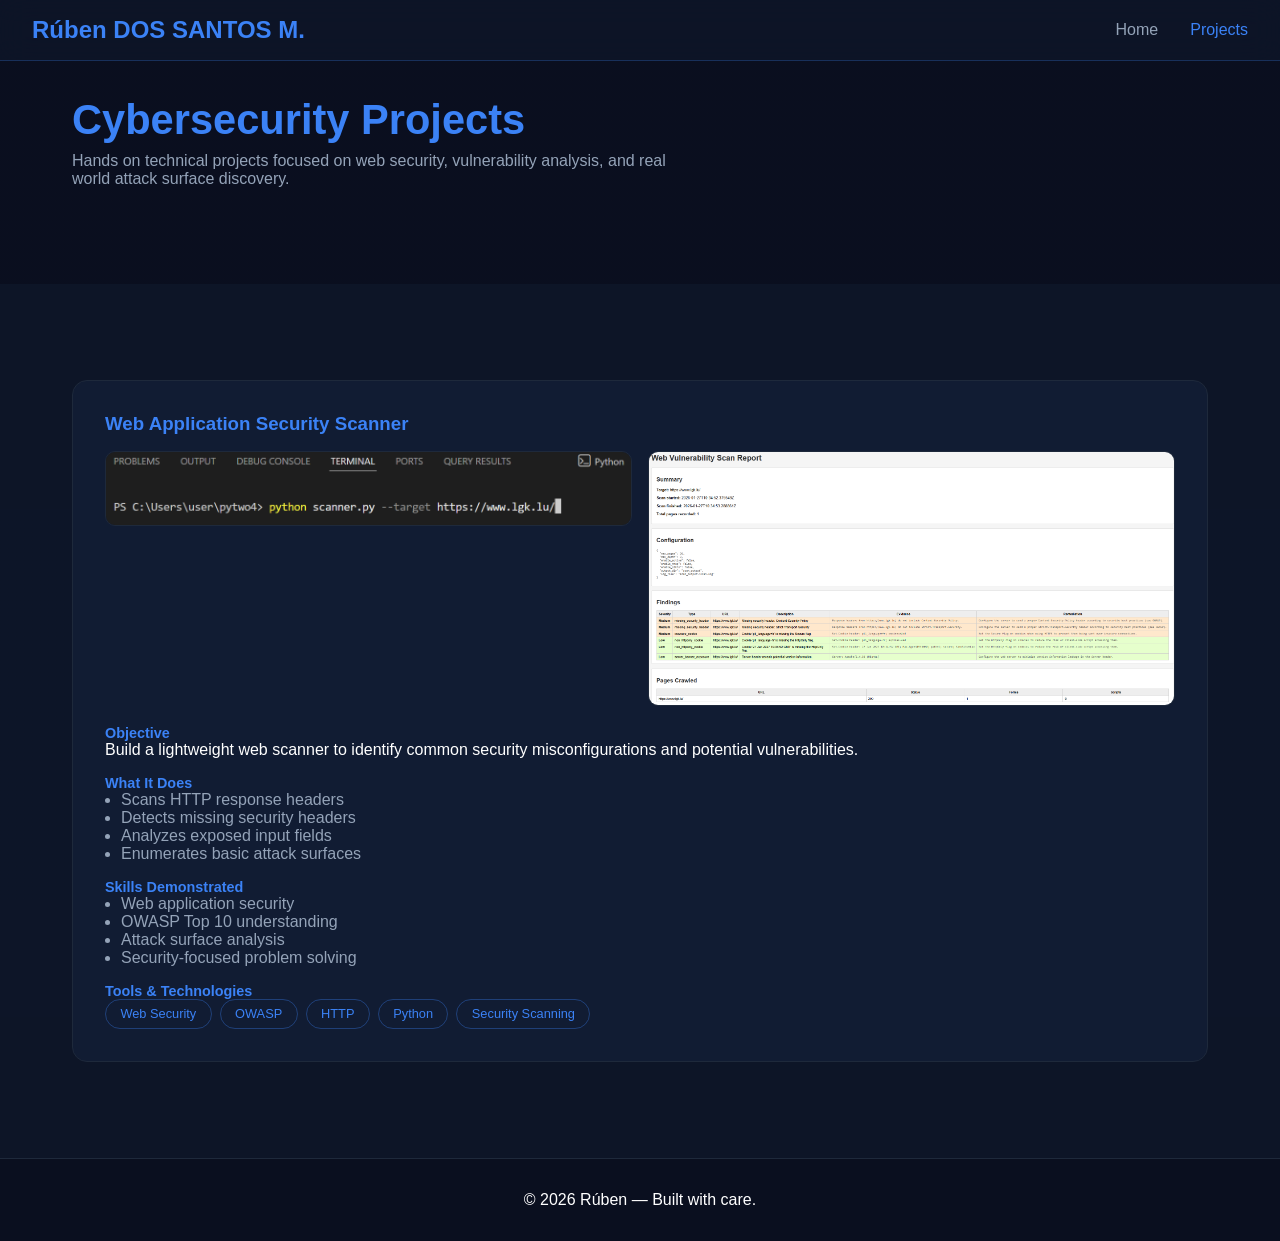
==== projects.html @ 2e5fa5c5 "Update projects.html" ====
<!DOCTYPE html>
<html lang="en">
<head>
    <meta charset="UTF-8" />
    <meta name="viewport" content="width=device-width, initial-scale=1.0" />
    <title>Projects – Rúben DOS SANTOS M.</title>
    <link rel="stylesheet" href="styles.css" />
</head>

<body>
    <!-- NAVIGATION -->
    <nav class="navbar">
        <div class="nav-container">
            <h2 class="logo">Rúben DOS SANTOS M.</h2>

            <div class="hamburger">
                <span></span>
                <span></span>
                <span></span>
            </div>

            <ul class="nav-menu">
                <li><a href="index.html">Home</a></li>
                <li><a href="projects.html" class="active">Projects</a></li>
            </ul>
        </div>
    </nav>

    <!-- PROJECT PAGE -->
    <div class="project-page">

        <!-- PAGE HEADER -->
        <section class="section project-header">
            <div class="container">
                <h1>Cybersecurity Projects</h1>
                <p>
                    Hands on technical projects focused on web security,
                    vulnerability analysis, and real world attack surface discovery.
                </p>
            </div>
        </section>

        <!-- PROJECTS -->
        <section class="section section-alt">
            <div class="container">
                <div class="projects-grid">

                    <!-- WEB SCANNER PROJECT -->
                    <div class="project-card">
                        <h3>Web Application Security Scanner</h3>

                        <div class="project-images">
                            <img src="./ScanCommand.png" alt="Scan command">
                            <img src="./ScanResult.png" alt="Scanner output">
                        </div>

                        <div class="project-section">
                            <h4>Objective</h4>
                            <p>
                                Build a lightweight web scanner to identify common
                                security misconfigurations and potential vulnerabilities.
                            </p>
                        </div>

                        <div class="project-section">
                            <h4>What It Does</h4>
                            <ul>
                                <li>Scans HTTP response headers</li>
                                <li>Detects missing security headers</li>
                                <li>Analyzes exposed input fields</li>
                                <li>Enumerates basic attack surfaces</li>
                            </ul>
                        </div>

                        <div class="project-section">
                            <h4>Skills Demonstrated</h4>
                            <ul>
                                <li>Web application security</li>
                                <li>OWASP Top 10 understanding</li>
                                <li>Attack surface analysis</li>
                                <li>Security-focused problem solving</li>
                            </ul>
                        </div>

                        <div class="project-section">
                            <h4>Tools & Technologies</h4>
                            <div class="tags">
                                <span class="tag">Web Security</span>
                                <span class="tag">OWASP</span>
                                <span class="tag">HTTP</span>
                                <span class="tag">Python</span>
                                <span class="tag">Security Scanning</span>
                            </div>
                        </div>
                    </div>

                </div>
            </div>
        </section>
    </div>

    <footer>
        <p>© 2026 Rúben — Built with care.</p>
    </footer>

    <script src="script.js"></script>
</body>
</html>
---- styles.css ----
/* RESET */
* {
    margin: 0;
    padding: 0;
    box-sizing: border-box;
}

/* THEME */
:root {
    --primary-bg: #0a0f1f;
    --secondary-bg: #0f172a;
    --card-bg: #111c33;
    --accent-color: #3b82f6;
    --accent-hover: #60a5fa;
    --text-primary: #ffffff;
    --text-secondary: #94a3b8;
    --border-color: #1e293b;
}

body {
    font-family: -apple-system, BlinkMacSystemFont, "Segoe UI", Roboto, Arial;
    background: var(--primary-bg);
    color: var(--text-primary);
}

/* CONTAINER */
.container {
    max-width: 1200px;
    margin: auto;
    padding: 0 2rem;
}

/* NAVBAR */
.navbar {
    position: fixed;
    width: 100%;
    background: rgba(15, 23, 42, 0.7);
    backdrop-filter: blur(14px);
    border-bottom: 1px solid rgba(59, 130, 246, 0.25);
    z-index: 1000;
}

.nav-container {
    display: flex;
    justify-content: space-between;
    align-items: center;
    padding: 1rem 2rem;
}

.logo {
    color: var(--accent-color);
}

.nav-menu {
    list-style: none;
    display: flex;
    gap: 2rem;
}

.nav-menu a {
    color: var(--text-secondary);
    text-decoration: none;
}

.nav-menu a.active,
.nav-menu a:hover {
    color: var(--accent-color);
}

/* HAMBURGER */
.hamburger {
    display: none;
    flex-direction: column;
    gap: 5px;
    cursor: pointer;
}

.hamburger span {
    width: 25px;
    height: 3px;
    background: var(--accent-color);
}

/* SECTIONS */
.section {
    padding: 6rem 0;
}

.section-alt {
    background: rgba(15, 23, 42, 0.85);
}

/* PROJECT PAGE BACKGROUND */
.project-page::before {
    content: "";
    position: fixed;
    inset: 0;
    z-index: -1;
    background:
        linear-gradient(rgba(10, 15, 31, 0.9), rgba(10, 15, 31, 0.9)),
        url("./cyber-bg.jpg");
    background-size: cover;
    background-position: center;
}

/* PROJECT HEADER */
.project-header h1 {
    color: var(--accent-color);
    font-size: 2.6rem;
    margin-bottom: 0.5rem;
}

.project-header p {
    color: var(--text-secondary);
    max-width: 600px;
}

/* PROJECTS */
.projects-grid {
    display: grid;
    grid-template-columns: repeat(auto-fit, minmax(320px, 1fr));
    gap: 2rem;
}

.project-card {
    background: var(--card-bg);
    border: 1px solid var(--border-color);
    border-radius: 15px;
    padding: 2rem;
}

.project-card h3 {
    color: var(--accent-color);
    margin-bottom: 1rem;
}

/* PROJECT IMAGES */
.project-images {
    display: grid;
    grid-template-columns: 1fr 1fr;
    gap: 1rem;
    margin-bottom: 1.2rem;
}

.project-images img {
    width: 100%;
    border-radius: 10px;
    border: 1px solid var(--border-color);
}

/* PROJECT CONTENT */
.project-section h4 {
    color: var(--accent-color);
    font-size: 0.9rem;
    margin-top: 1rem;
}

.project-section ul {
    margin-left: 1rem;
    color: var(--text-secondary);
}

/* TAGS */
.tags {
    display: flex;
    flex-wrap: wrap;
    gap: 0.5rem;
}

.tag {
    border: 1px solid rgba(59,130,246,0.35);
    padding: 0.4rem 0.9rem;
    border-radius: 20px;
    color: var(--accent-color);
    font-size: 0.8rem;
}

/* FOOTER */
footer {
    text-align: center;
    padding: 2rem;
    border-top: 1px solid var(--border-color);
}

/* MOBILE */
@media (max-width: 768px) {
    .hamburger { display: flex; }
    .nav-menu { display: none; }
    .project-images { grid-template-columns: 1fr; }
}
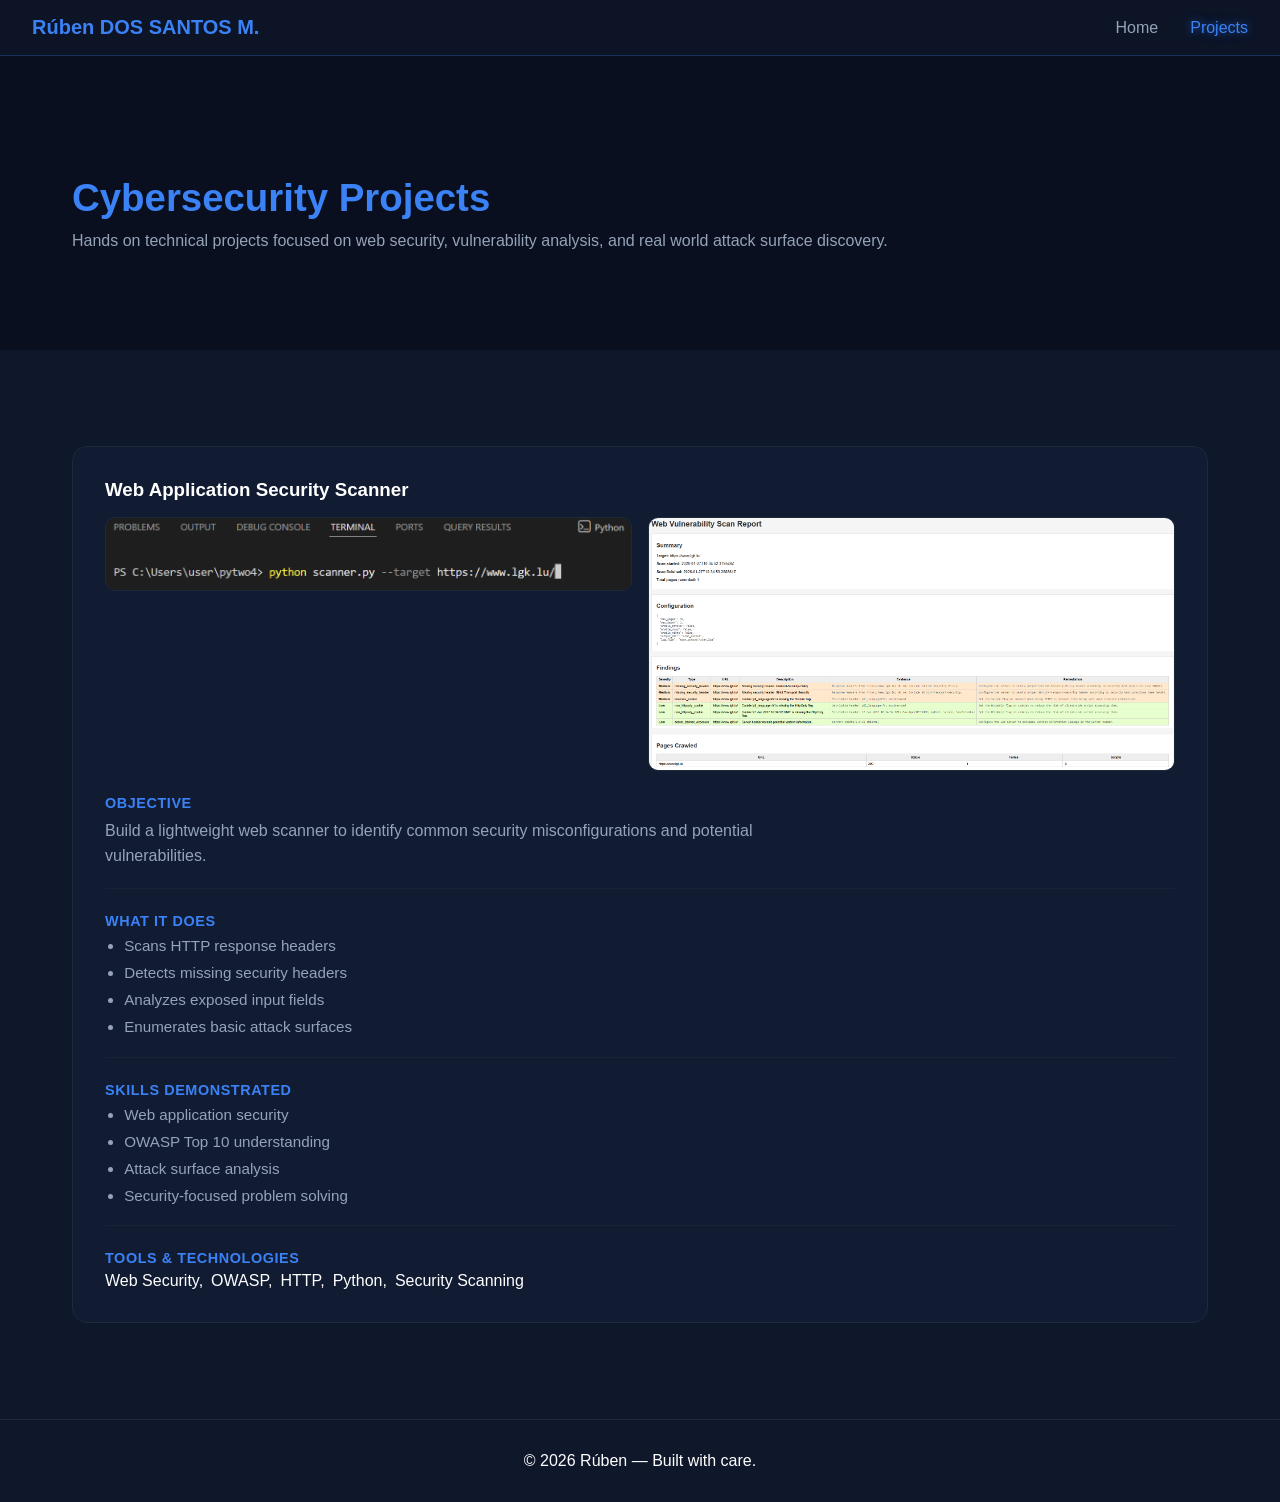
==== commit fb04a4e9: "Update projects.html" ====
--- a/projects.html
+++ b/projects.html
@@ -85,10 +85,10 @@
                         <div class="project-section">
                             <h4>Tools & Technologies</h4>
                             <div class="tags">
-                                <span class="tag">Web Security</span>
-                                <span class="tag">OWASP</span>
-                                <span class="tag">HTTP</span>
-                                <span class="tag">Python</span>
+                                <span class="tag">Web Security,</span>
+                                <span class="tag">OWASP,</span>
+                                <span class="tag">HTTP,</span>
+                                <span class="tag">Python,</span>
                                 <span class="tag">Security Scanning</span>
                             </div>
                         </div>
--- a/styles.css
+++ b/styles.css
@@ -1,4 +1,4 @@
-/* RESET */
+    /* RESET */
 * {
     margin: 0;
     padding: 0;
@@ -10,12 +10,17 @@
     --primary-bg: #0a0f1f;
     --secondary-bg: #0f172a;
     --card-bg: #111c33;
+
     --accent-color: #3b82f6;
     --accent-hover: #60a5fa;
+
     --text-primary: #ffffff;
     --text-secondary: #94a3b8;
+
     --border-color: #1e293b;
 }
+
+html { scroll-behavior: smooth; }
 
 body {
     font-family: -apple-system, BlinkMacSystemFont, "Segoe UI", Roboto, Arial;
@@ -48,143 +53,376 @@
 }
 
 .logo {
-    color: var(--accent-color);
-}
-
+    font-size: 1.25rem;
+    color: var(--accent-color);
+}
+
+/* NAV MENU */
 .nav-menu {
     list-style: none;
     display: flex;
     gap: 2rem;
 }
 
-.nav-menu a {
+.nav-menu li a {
     color: var(--text-secondary);
     text-decoration: none;
-}
-
-.nav-menu a.active,
-.nav-menu a:hover {
-    color: var(--accent-color);
+    transition: 0.3s;
+}
+
+.nav-menu li a:hover,
+.nav-menu li a.active {
+    color: var(--accent-color);
+    text-shadow: 0 0 10px rgba(59, 130, 246, .7);
 }
 
 /* HAMBURGER */
 .hamburger {
     display: none;
     flex-direction: column;
+    cursor: pointer;
     gap: 5px;
-    cursor: pointer;
 }
 
 .hamburger span {
+    display: block;
+    height: 3px;
     width: 25px;
-    height: 3px;
     background: var(--accent-color);
-}
-
-/* SECTIONS */
+    border-radius: 3px;
+    transition: 0.3s;
+}
+
+/* Hamburger animation */
+.hamburger.active span:nth-child(1) {
+    transform: rotate(45deg) translate(5px, 5px);
+}
+
+.hamburger.active span:nth-child(2) {
+    opacity: 0;
+}
+
+.hamburger.active span:nth-child(3) {
+    transform: rotate(-45deg) translate(6px, -6px);
+}
+
+/* HERO */
+.hero {
+    min-height: 100vh;
+    display: flex;
+    align-items: center;
+    padding-top: 80px;
+    background: linear-gradient(135deg, #0a0f1f, #0f172a);
+}
+
+.hero-content {
+    display: grid;
+    grid-template-columns: 1fr 1fr;
+    gap: 4rem;
+    align-items: center;
+}
+
+.hero-description {
+    margin-top: 1rem;
+    line-height: 1.6;
+    color: var(--text-secondary);
+}
+
+/* PROFILE PHOTO */
+.hero-photo {
+    width: 100%;
+    max-width: 350px;
+    border-radius: 20px;
+    box-shadow: 0 0 40px rgba(59, 130, 246, .4);
+}
+
+/* SOCIAL LOGOS */
+.social-logo {
+    width: 32px;
+    height: 32px;
+    filter: grayscale(100%);
+    transition: 0.25s ease;
+}
+
+.social-logo:hover {
+    filter: grayscale(0%);
+    transform: scale(1.15);
+}
+
+/* SECTION */
 .section {
     padding: 6rem 0;
 }
 
 .section-alt {
-    background: rgba(15, 23, 42, 0.85);
-}
-
-/* PROJECT PAGE BACKGROUND */
-.project-page::before {
-    content: "";
-    position: fixed;
-    inset: 0;
-    z-index: -1;
-    background:
-        linear-gradient(rgba(10, 15, 31, 0.9), rgba(10, 15, 31, 0.9)),
-        url("./cyber-bg.jpg");
-    background-size: cover;
-    background-position: center;
-}
-
-/* PROJECT HEADER */
-.project-header h1 {
-    color: var(--accent-color);
-    font-size: 2.6rem;
+    background: var(--secondary-bg);
+}
+
+.section-title {
+    text-align: center;
+    color: var(--accent-color);
+    font-size: 2.2rem;
+    margin-bottom: 2rem;
+}
+
+/* TIMELINE */
+.timeline {
+    display: grid;
+    gap: 2rem;
+}
+
+/* CARDS */
+.card,
+.skill-card,
+.contact-card {
+    background: var(--card-bg);
+    border: 1px solid var(--border-color);
+    padding: 2rem;
+    border-radius: 15px;
+    transition: 0.3s;
+}
+
+.card:hover {
+    transform: translateY(-6px);
+    box-shadow: 0 0 40px rgba(59, 130, 246, .3);
+}
+
+/* COMPANY */
+.company {
+    color: var(--accent-color);
+    font-weight: 500;
+    margin-bottom: 0.25rem;
+}
+
+/* DATE */
+.date {
+    color: var(--text-secondary);
+    font-size: .9rem;
+    margin-bottom: .75rem;
+}
+
+/* EXPERIENCE LIST */
+.experience-list {
+    margin-top: .5rem;
+    display: flex;
+    flex-direction: column;
+    gap: .25rem;
+}
+
+.experience-list li {
+    color: var(--text-secondary);
+    font-size: .95rem;
+    line-height: 1.4;
+}
+
+/* EDUCATION LOGOS */
+.school-logo {
+    width: 70px;
+    margin-bottom: 0.75rem;
+    display: block;
+}
+
+/* SKILLS */
+.skills-grid {
+    display: grid;
+    grid-template-columns: 1fr 1fr;
+    gap: 2rem;
+}
+
+.skill-card ul {
+    margin-top: .75rem;
+    display: flex;
+    flex-direction: column;
+    gap: .35rem;
+    color: var(--text-secondary);
+}
+
+/* CONTACT */
+.contact-grid {
+    display: grid;
+    grid-template-columns: 1fr 1fr;
+    gap: 2rem;
+}
+
+/* BUTTON */
+.btn {
+    background: var(--accent-color);
+    color: white;
+    padding: .7rem 1.6rem;
+    border-radius: 8px;
+    text-decoration: none;
+    transition: .3s;
+}
+
+.btn:hover {
+    background: var(--accent-hover);
+}
+
+/* FOOTER */
+footer {
+    background: var(--secondary-bg);
+    text-align: center;
+    padding: 2rem;
+    border-top: 1px solid var(--border-color);
+}
+
+/* RESPONSIVE MOBILE */
+@media (max-width: 768px) {
+    .hamburger { display: flex; }
+    
+    .nav-menu {
+        position: fixed;
+        top: 0;
+        right: -250px;
+        width: 250px;
+        height: 100vh;
+        background: var(--secondary-bg);
+        flex-direction: column;
+        padding-top: 5rem;
+        gap: 1.2rem;
+        transition: right 0.3s ease-in-out;
+        z-index: 999;
+    }
+
+    .nav-menu.active { right: 0; }
+
+    .hero-content {
+        grid-template-columns: 1fr;
+        text-align: center;
+        gap: 2rem;
+    }
+
+    .skills-grid,
+    .contact-grid {
+        grid-template-columns: 1fr;
+    }
+}
+
+/* ============================= */
+/* PROJECTS PAGE ONLY */
+/* ============================= */
+
+.project-page {
+    padding-top: 80px; /* offset fixed navbar */
+}
+
+/* Page title */
+.project-page h1 {
+    color: var(--accent-color);
+    font-size: 2.4rem;
     margin-bottom: 0.5rem;
 }
 
-.project-header p {
-    color: var(--text-secondary);
-    max-width: 600px;
-}
-
-/* PROJECTS */
-.projects-grid {
+.project-page p {
+    color: var(--text-secondary);
+    line-height: 1.6;
+}
+
+/* Projects grid */
+.project-page .projects-grid {
     display: grid;
     grid-template-columns: repeat(auto-fit, minmax(320px, 1fr));
     gap: 2rem;
 }
 
-.project-card {
+/* Project card */
+.project-page .project-card {
     background: var(--card-bg);
     border: 1px solid var(--border-color);
     border-radius: 15px;
     padding: 2rem;
-}
-
-.project-card h3 {
-    color: var(--accent-color);
-    margin-bottom: 1rem;
-}
-
-/* PROJECT IMAGES */
-.project-images {
+    transition: 0.3s;
+}
+
+.project-page .project-card:hover {
+    transform: translateY(-6px);
+    box-shadow: 0 0 40px rgba(59,130,246,0.3);
+}
+
+/* Project images */
+.project-page .project-images {
     display: grid;
     grid-template-columns: 1fr 1fr;
     gap: 1rem;
-    margin-bottom: 1.2rem;
-}
-
-.project-images img {
+    margin: 1rem 0;
+}
+
+.project-page .project-images img {
     width: 100%;
     border-radius: 10px;
     border: 1px solid var(--border-color);
 }
 
-/* PROJECT CONTENT */
-.project-section h4 {
-    color: var(--accent-color);
-    font-size: 0.9rem;
-    margin-top: 1rem;
-}
-
-.project-section ul {
-    margin-left: 1rem;
-    color: var(--text-secondary);
-}
-
-/* TAGS */
-.tags {
+/* Tags reuse */
+.project-page .tags {
     display: flex;
     flex-wrap: wrap;
     gap: 0.5rem;
 }
 
-.tag {
-    border: 1px solid rgba(59,130,246,0.35);
-    padding: 0.4rem 0.9rem;
-    border-radius: 20px;
-    color: var(--accent-color);
-    font-size: 0.8rem;
-}
-
-/* FOOTER */
-footer {
-    text-align: center;
-    padding: 2rem;
-    border-top: 1px solid var(--border-color);
-}
-
-/* MOBILE */
+/* Mobile */
 @media (max-width: 768px) {
-    .hamburger { display: flex; }
-    .nav-menu { display: none; }
-    .project-images { grid-template-columns: 1fr; }
-}
+    .project-page .project-images {
+        grid-template-columns: 1fr;
+    }
+}
+/* ============================= */
+/* PROJECT DESCRIPTION STRUCTURE */
+/* ============================= */
+
+/* Individual description blocks */
+.project-page .project-section {
+    margin-top: 1.5rem;
+}
+
+/* Section titles (Overview, What it does, etc.) */
+.project-page .project-section h4 {
+    font-size: 0.9rem;
+    letter-spacing: 0.04em;
+    text-transform: uppercase;
+    color: var(--accent-color);
+    margin-bottom: 0.4rem;
+}
+
+/* Paragraph text */
+.project-page .project-section p {
+    color: var(--text-secondary);
+    line-height: 1.6;
+    max-width: 700px;
+}
+
+/* Lists */
+.project-page .project-section ul {
+    margin-top: 0.3rem;
+    padding-left: 1.2rem;
+    display: flex;
+    flex-direction: column;
+    gap: 0.35rem;
+}
+
+/* List items */
+.project-page .project-section li {
+    color: var(--text-secondary);
+    font-size: 0.95rem;
+    line-height: 1.4;
+}
+
+/* Optional: subtle divider between sections */
+.project-page .project-section:not(:last-child) {
+    padding-bottom: 1.2rem;
+    border-bottom: 1px solid rgba(30, 41, 59, 0.6);
+}
+
+/* ============================= */
+/* CENTER LANGUAGES CARD */
+/* ============================= */
+
+#languages .skills-grid {
+    display: flex;
+    justify-content: center;
+}
+
+#languages .skill-card {
+    max-width: 500px; /* keeps it readable */
+    width: 100%;
+}
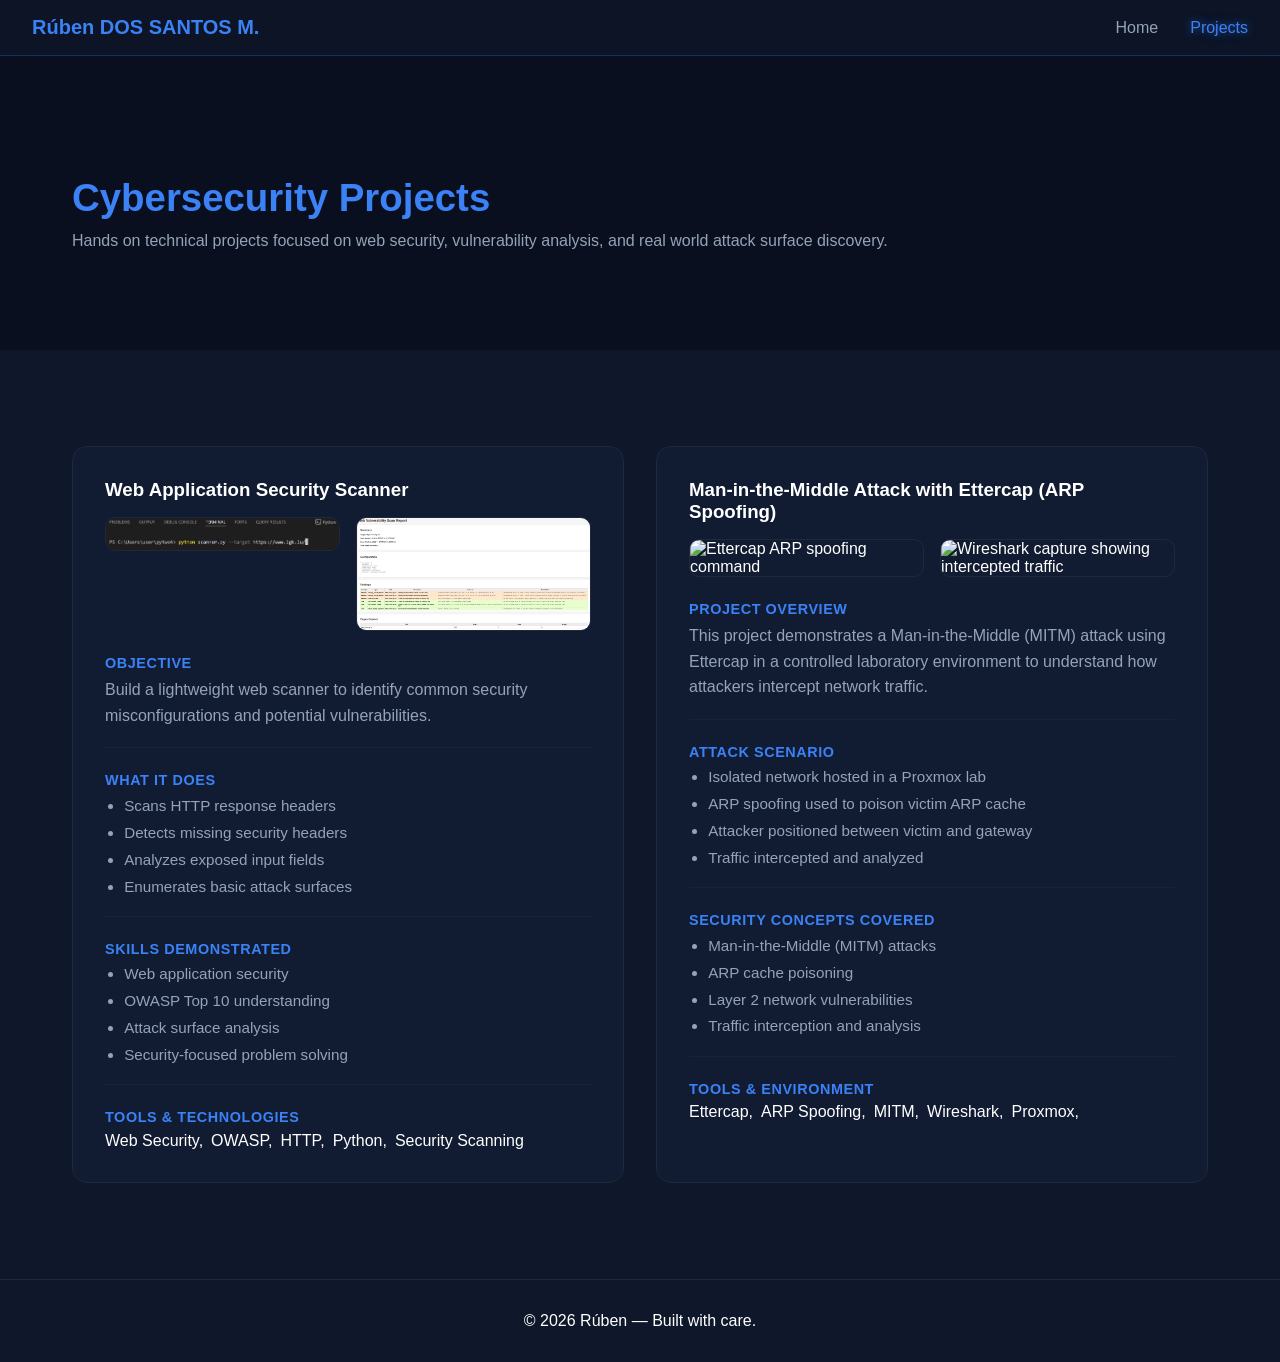
==== commit fd3b9793: "Update projects.html" ====
--- a/projects.html
+++ b/projects.html
@@ -31,7 +31,7 @@
 
         <!-- PAGE HEADER -->
         <section class="section project-header">
-            <div class="container">
+             <div class="container project-header-container">
                 <h1>Cybersecurity Projects</h1>
                 <p>
                     Hands on technical projects focused on web security,
@@ -94,6 +94,58 @@
                         </div>
                     </div>
 
+                     <!-- ===================== -->
+                <!-- ETTERCAP PROJECT -->
+                <!-- ===================== -->
+                <div class="project-card">
+                    <h3>Man-in-the-Middle Attack with Ettercap (ARP Spoofing)</h3>
+
+                    <div class="project-images">
+                        <img src="./ettercap-command.png" alt="Ettercap ARP spoofing command">
+                        <img src="./ettercap-wireshark.png" alt="Wireshark capture showing intercepted traffic">
+                    </div>
+
+                    <div class="project-section">
+                        <h4>Project Overview</h4>
+                        <p>
+                            This project demonstrates a Man-in-the-Middle (MITM) attack
+                            using Ettercap in a controlled laboratory environment to
+                            understand how attackers intercept network traffic.
+                        </p>
+                    </div>
+
+                    <div class="project-section">
+                        <h4>Attack Scenario</h4>
+                        <ul>
+                            <li>Isolated network hosted in a Proxmox lab</li>
+                            <li>ARP spoofing used to poison victim ARP cache</li>
+                            <li>Attacker positioned between victim and gateway</li>
+                            <li>Traffic intercepted and analyzed</li>
+                        </ul>
+                    </div>
+
+                    <div class="project-section">
+                        <h4>Security Concepts Covered</h4>
+                        <ul>
+                            <li>Man-in-the-Middle (MITM) attacks</li>
+                            <li>ARP cache poisoning</li>
+                            <li>Layer 2 network vulnerabilities</li>
+                            <li>Traffic interception and analysis</li>
+                        </ul>
+                    </div>
+
+                    <div class="project-section">
+                        <h4>Tools & Environment</h4>
+                        <div class="tags">
+                            <span class="tag">Ettercap,</span>
+                            <span class="tag">ARP Spoofing,</span>
+                            <span class="tag">MITM,</span>
+                            <span class="tag">Wireshark,</span>
+                            <span class="tag">Proxmox,</span>
+                        </div>
+                    </div>
+                </div>
+                    
                 </div>
             </div>
         </section>
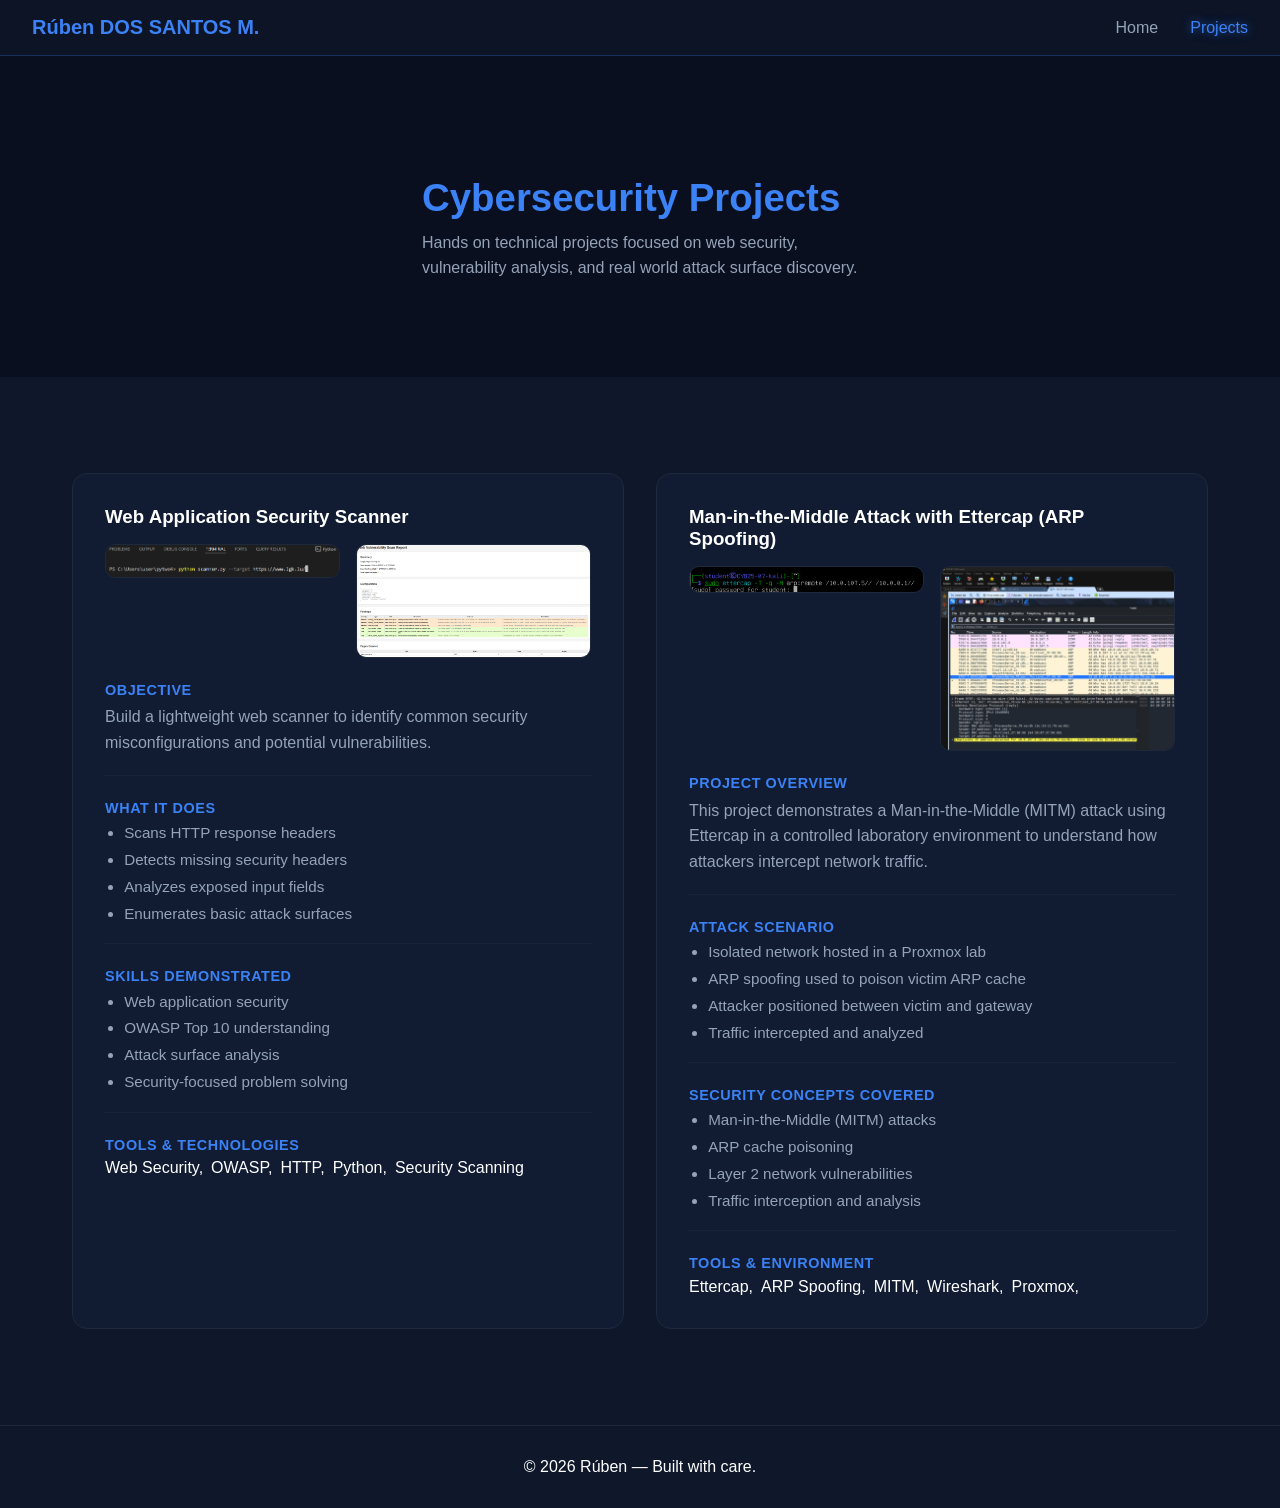
==== commit 47f89945: "Update projects.html" ====
--- a/projects.html
+++ b/projects.html
@@ -101,8 +101,8 @@
                     <h3>Man-in-the-Middle Attack with Ettercap (ARP Spoofing)</h3>
 
                     <div class="project-images">
-                        <img src="./ettercap-command.png" alt="Ettercap ARP spoofing command">
-                        <img src="./ettercap-wireshark.png" alt="Wireshark capture showing intercepted traffic">
+                        <img src="./ettercapCommand.png" alt="Ettercap ARP spoofing command">
+                        <img src="./wiresharkCapture.png" alt="Wireshark capture showing intercepted traffic">
                     </div>
 
                     <div class="project-section">
--- a/styles.css
+++ b/styles.css
@@ -426,3 +426,20 @@
     max-width: 500px; /* keeps it readable */
     width: 100%;
 }
+
+/* ============================= */
+/* PROJECT PAGE HEADER CONTAINER */
+/* ============================= */
+
+.project-header-container {
+    max-width: 500px;   /* controls how “tight” it feels */
+}
+
+/* Optional: fine-tune spacing */
+.project-header h1 {
+    margin-bottom: 0.6rem;
+}
+
+.project-header p {
+    line-height: 1.6;
+}
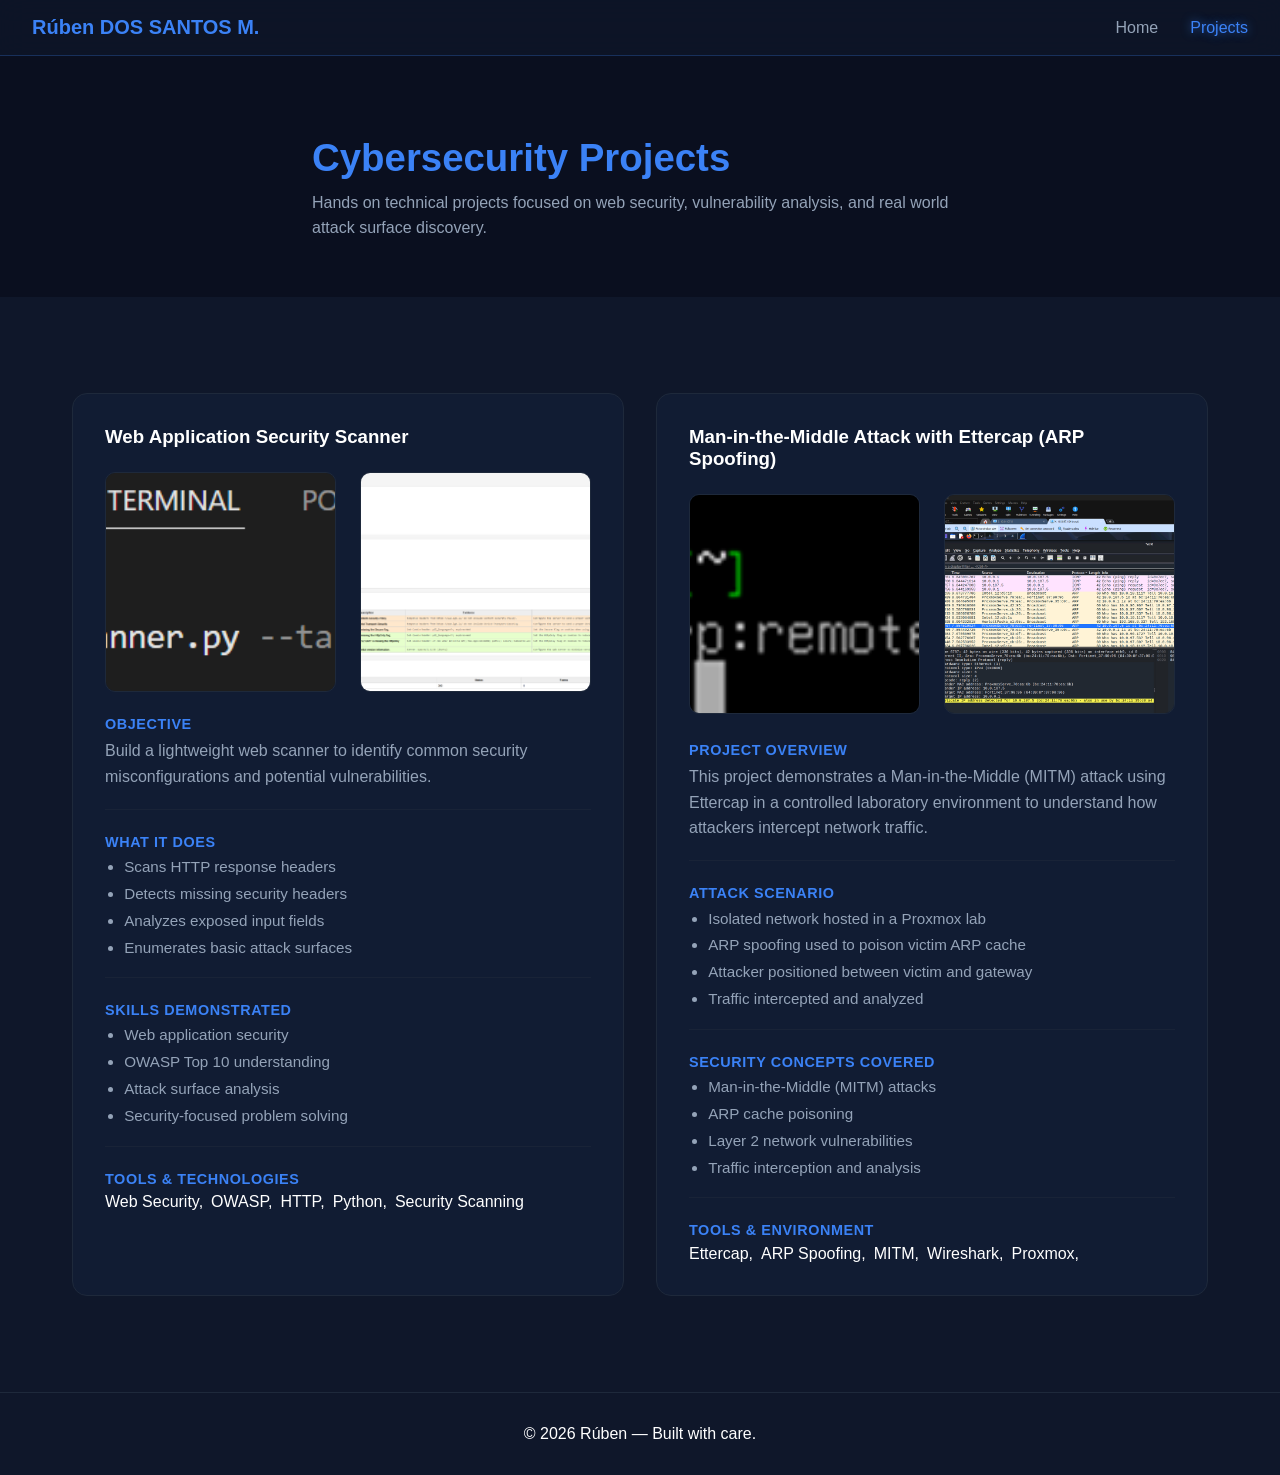
==== commit 14af2644: "Update projects.html" ====
--- a/projects.html
+++ b/projects.html
@@ -100,10 +100,14 @@
                 <div class="project-card">
                     <h3>Man-in-the-Middle Attack with Ettercap (ARP Spoofing)</h3>
 
-                    <div class="project-images">
-                        <img src="./ettercapCommand.png" alt="Ettercap ARP spoofing command">
-                        <img src="./wiresharkCapture.png" alt="Wireshark capture showing intercepted traffic">
-                    </div>
+                   <div class="project-images">
+                     <a href="./ettercapCommand.png" target="_blank">
+                        <img src="./ettercapCommand.png" alt="Ettercap command execution">
+                     </a>
+                     <a href="./wiresharkCapture.png" target="_blank">
+                        <img src="./wiresharkCapture.png" alt="Wireshark intercepted traffic">
+                    </a>
+                 </div>
 
                     <div class="project-section">
                         <h4>Project Overview</h4>
--- a/styles.css
+++ b/styles.css
@@ -1,4 +1,4 @@
-    /* RESET */
+/* RESET */
 * {
     margin: 0;
     padding: 0;
@@ -430,9 +430,25 @@
 /* ============================= */
 /* PROJECT PAGE HEADER CONTAINER */
 /* ============================= */
+/* ============================= */
+/* PROJECT PAGE HEADER FIX */
+/* ============================= */
+
+.project-header {
+    padding: 2.5rem 0; /* REAL height reduction */
+}
 
 .project-header-container {
-    max-width: 500px;   /* controls how “tight” it feels */
+    max-width: 720px; /* readable & visibly smaller */
+}
+
+.project-header h1 {
+    margin-bottom: 0.5rem;
+}
+
+.project-header p {
+    max-width: 650px;
+    line-height: 1.6;
 }
 
 /* Optional: fine-tune spacing */
@@ -443,3 +459,24 @@
 .project-header p {
     line-height: 1.6;
 }
+.project-header {
+    padding: 3.5rem 0; /* was 6rem via .section */
+}
+
+
+
+.project-page .project-images {
+    display: grid;
+    grid-template-columns: 1fr 1fr;
+    gap: 1.5rem;
+    margin: 1.5rem 0;
+}
+
+.project-page .project-images img {
+    width: 100%;
+    min-height: 220px; /* makes them visually larger */
+    object-fit: cover;
+    border-radius: 10px;
+    border: 1px solid var(--border-color);
+    cursor: pointer;
+}
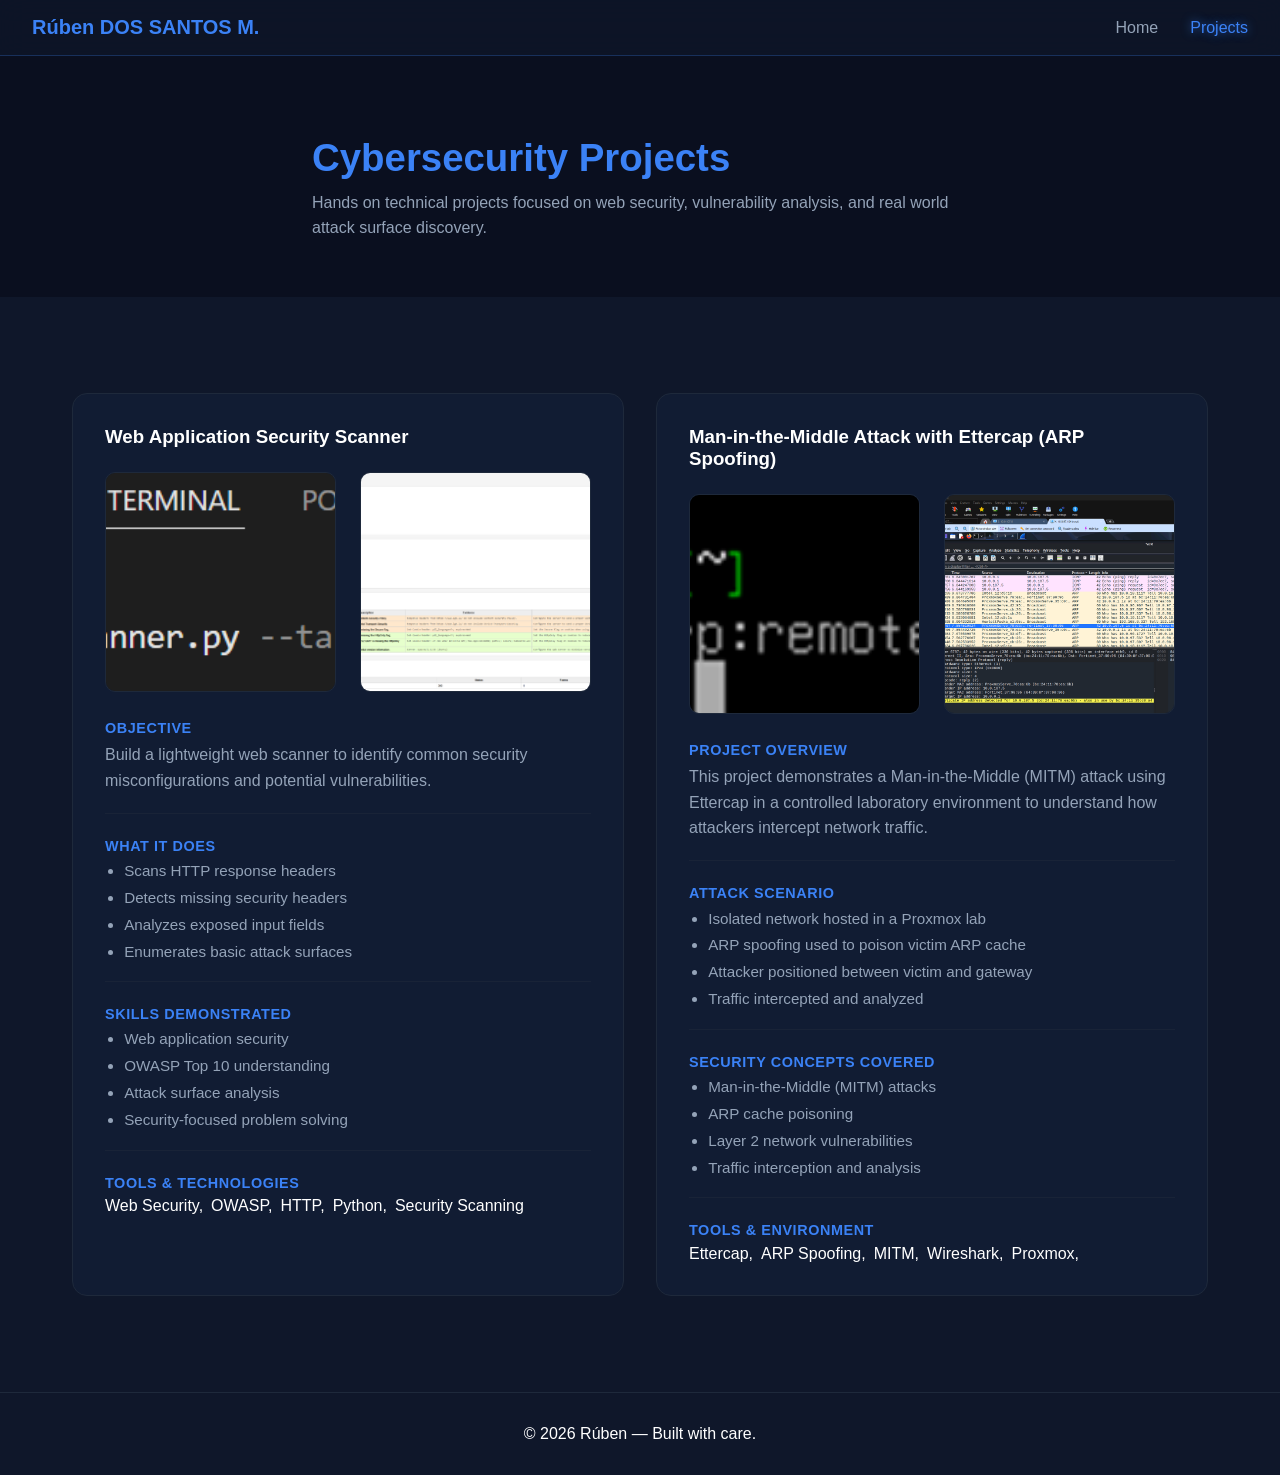
==== commit 1051f8a9: "Update projects.html" ====
--- a/projects.html
+++ b/projects.html
@@ -49,11 +49,14 @@
                     <div class="project-card">
                         <h3>Web Application Security Scanner</h3>
 
-                        <div class="project-images">
-                            <img src="./ScanCommand.png" alt="Scan command">
-                            <img src="./ScanResult.png" alt="Scanner output">
-                        </div>
-
+                       <div class="project-images">
+                     <a href="./ScanCommand.png" target="_blank">
+                        <img src="./ScanCommand.png" alt="Scanner command execution">
+                     </a>
+                     <a href="./ScanResult.png" target="_blank">
+                        <img src="./ScanResult.png" alt="Scan Result">
+                    </a>
+                 </div>
                         <div class="project-section">
                             <h4>Objective</h4>
                             <p>
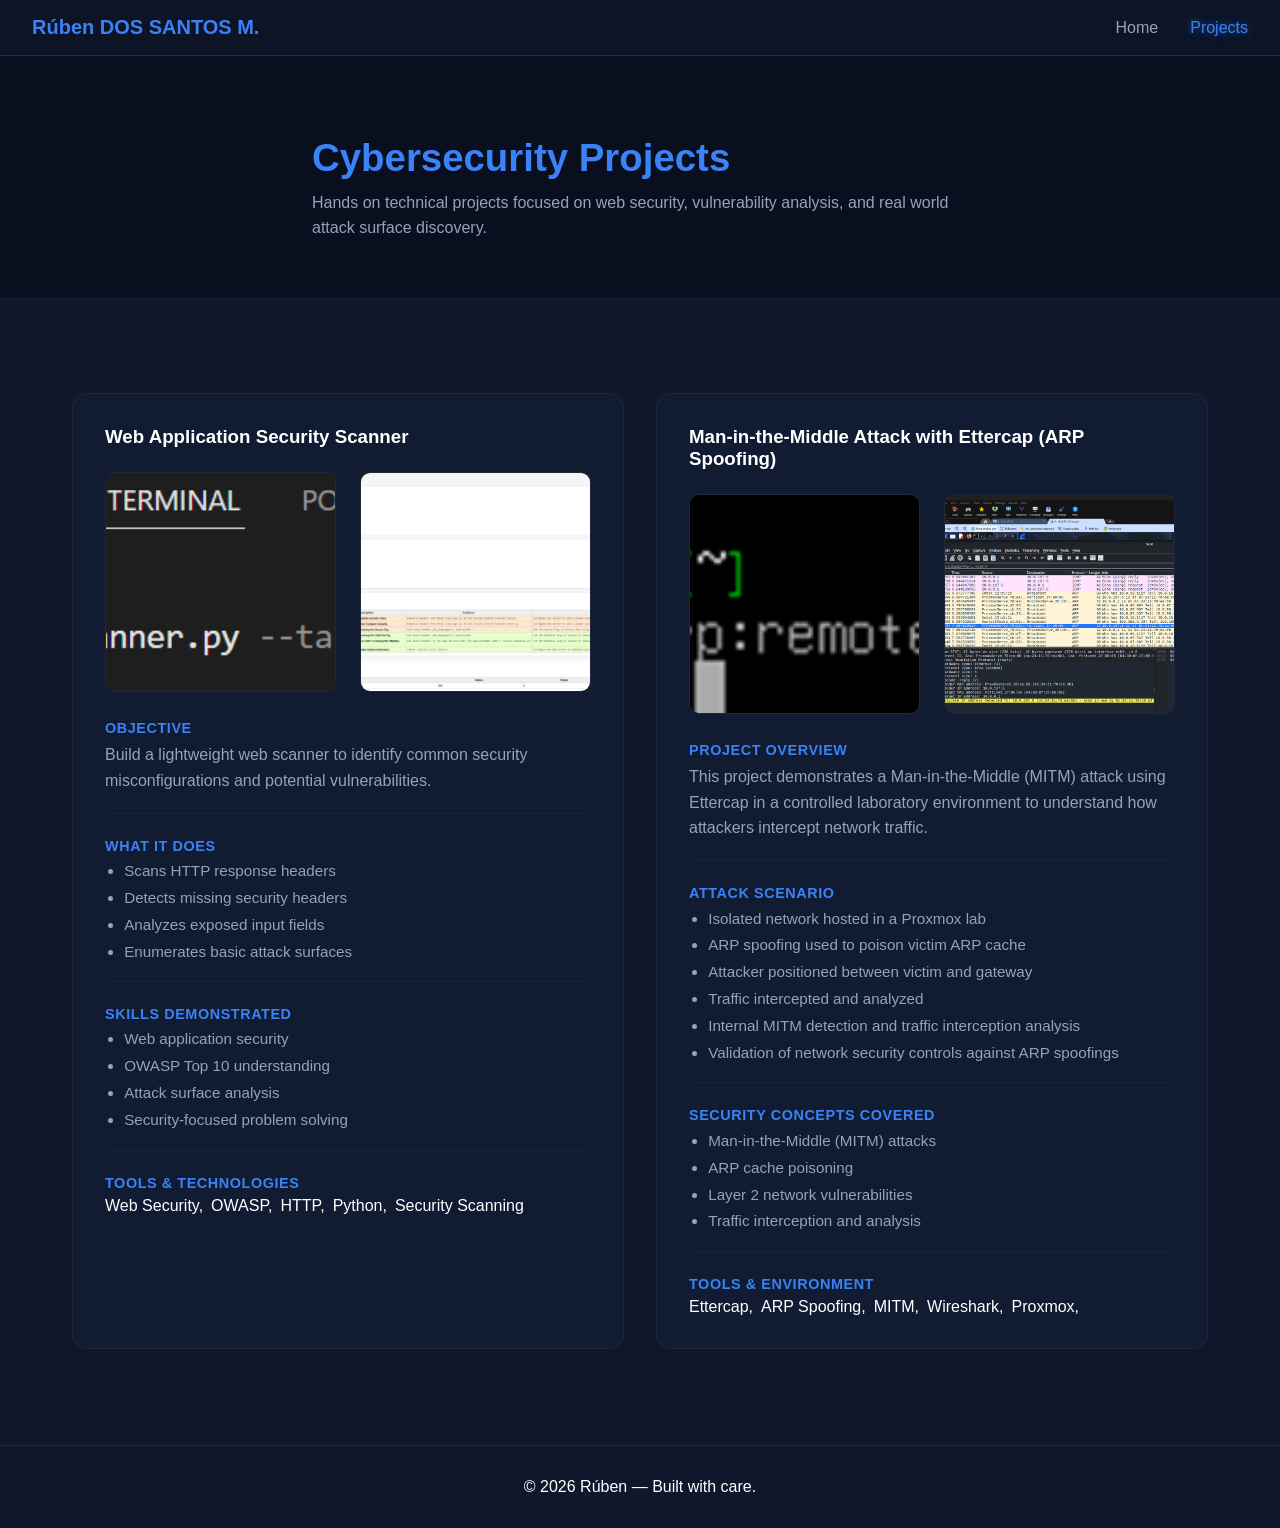
==== commit 5a182085: "Update projects.html" ====
--- a/projects.html
+++ b/projects.html
@@ -128,6 +128,8 @@
                             <li>ARP spoofing used to poison victim ARP cache</li>
                             <li>Attacker positioned between victim and gateway</li>
                             <li>Traffic intercepted and analyzed</li>
+                            <li>Internal MITM detection and traffic interception analysis</li>
+                            <li>Validation of network security controls against ARP spoofings</li>
                         </ul>
                     </div>
 
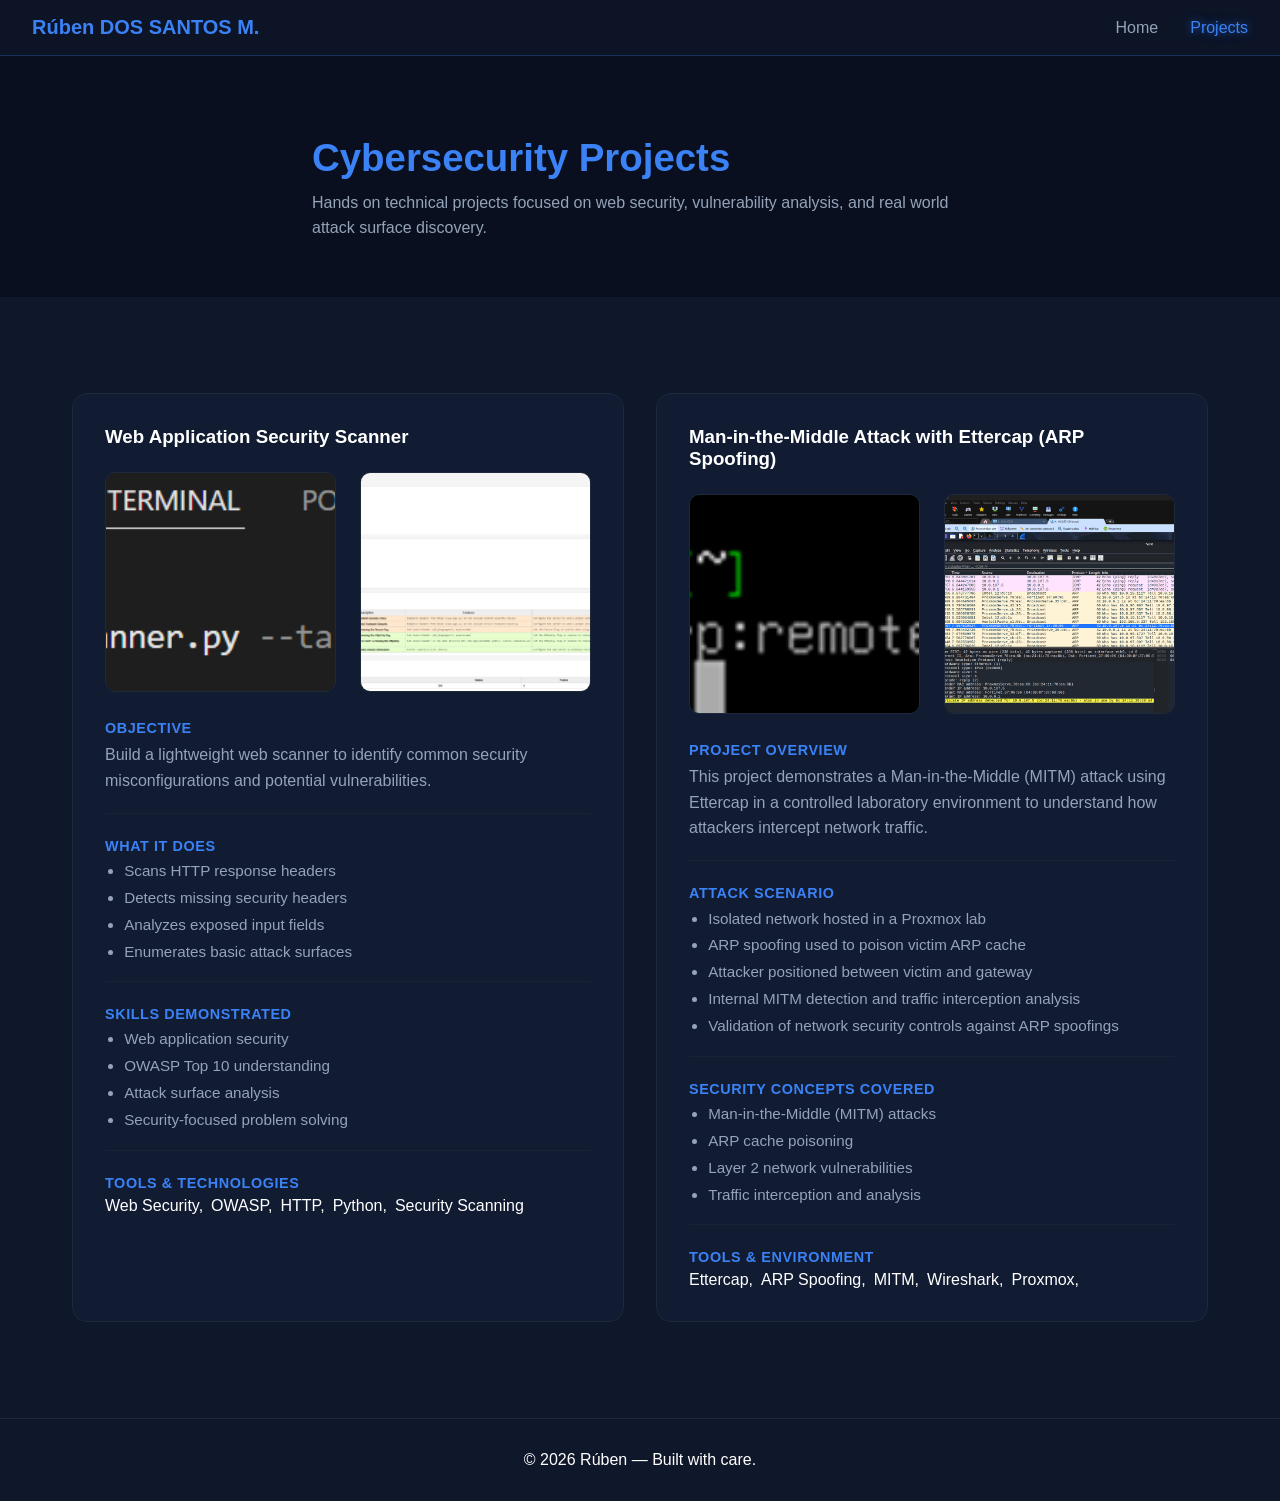
==== commit 6c8640e7: "Update projects.html" ====
--- a/projects.html
+++ b/projects.html
@@ -127,7 +127,6 @@
                             <li>Isolated network hosted in a Proxmox lab</li>
                             <li>ARP spoofing used to poison victim ARP cache</li>
                             <li>Attacker positioned between victim and gateway</li>
-                            <li>Traffic intercepted and analyzed</li>
                             <li>Internal MITM detection and traffic interception analysis</li>
                             <li>Validation of network security controls against ARP spoofings</li>
                         </ul>
